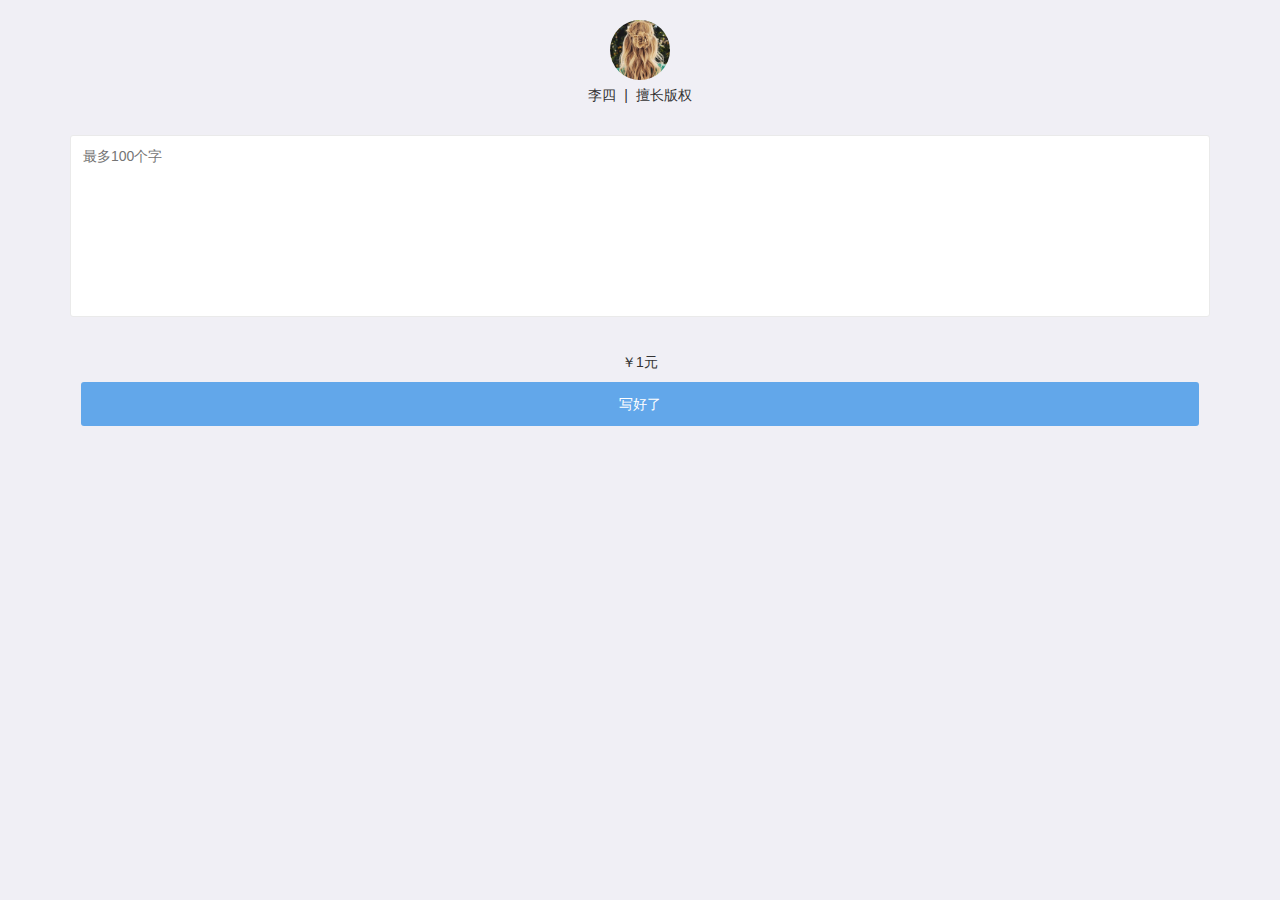
==== daodaolaw/ask.html @ 042ed22e "更新" ====
<!DOCTYPE html>
<html>
<head lang="zh">
  <meta charset="utf-8">
  <meta name="format-detection" content="telephone=no" />
  <meta name="viewport" content="width=device-width, initial-scale=1.0, maximum-scale=1.0, user-scalable=no">
  <title>提问</title>
  <link href="lib/bootstrap/css/bootstrap.css" rel="stylesheet"/>
  <link href="lib/font-awesome/css/font-awesome.min.css" rel="stylesheet"/>
  <link rel="stylesheet" type="text/css" href="css/wbollStore.css">
</head>

<body>
  <div class="container">
    <div class="row">
      <div class="col-xs-12" id="ask">
      </div>
    </div>
  </div>
  
<script src="lib/bootstrap/js/jquery-1.11.3.min.js" type="text/javascript"></script>
<script src="lib/bootstrap/js/bootstrap.min.js" type="text/javascript"></script>
<script src="lib/react/react.min.js" type="text/javascript"></script>
<script src="lib/react/JSXTransformer.js" type="text/javascript"></script>
<script src="js/ask.js" type="text/jsx"></script>

</body>
</html>
---- daodaolaw/css/wbollStore.css ----
@import "productCom.css";
@import "navbar.css";
@import "frame.css";
@import "slider.css";
@import "wbollSpace.css";


*{font-family: 'Microsoft Yahei', "Helvetica Neue", Helvetica, STHeiTi, sans-serif;font-size:12px;}
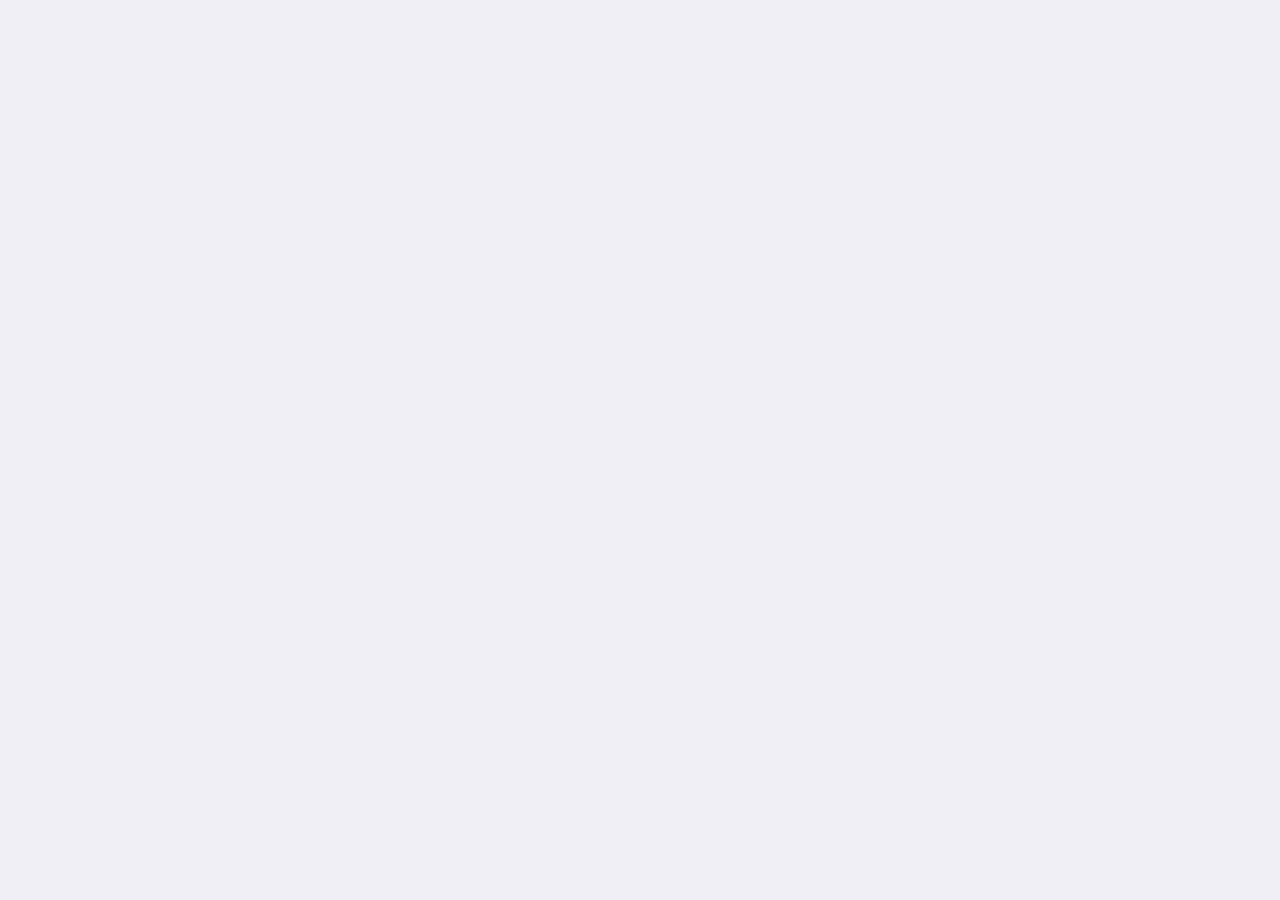
==== commit 0cf26388: "A" ====
--- a/daodaolaw/ask.html
+++ b/daodaolaw/ask.html
@@ -20,6 +20,7 @@
   
 <script src="lib/bootstrap/js/jquery-1.11.3.min.js" type="text/javascript"></script>
 <script src="lib/bootstrap/js/bootstrap.min.js" type="text/javascript"></script>
+<script src="http://res.wx.qq.com/open/js/jweixin-1.0.0.js" type='text/javascript'></script>
 <script src="lib/react/react.min.js" type="text/javascript"></script>
 <script src="lib/react/JSXTransformer.js" type="text/javascript"></script>
 <script src="js/ask.js" type="text/jsx"></script>
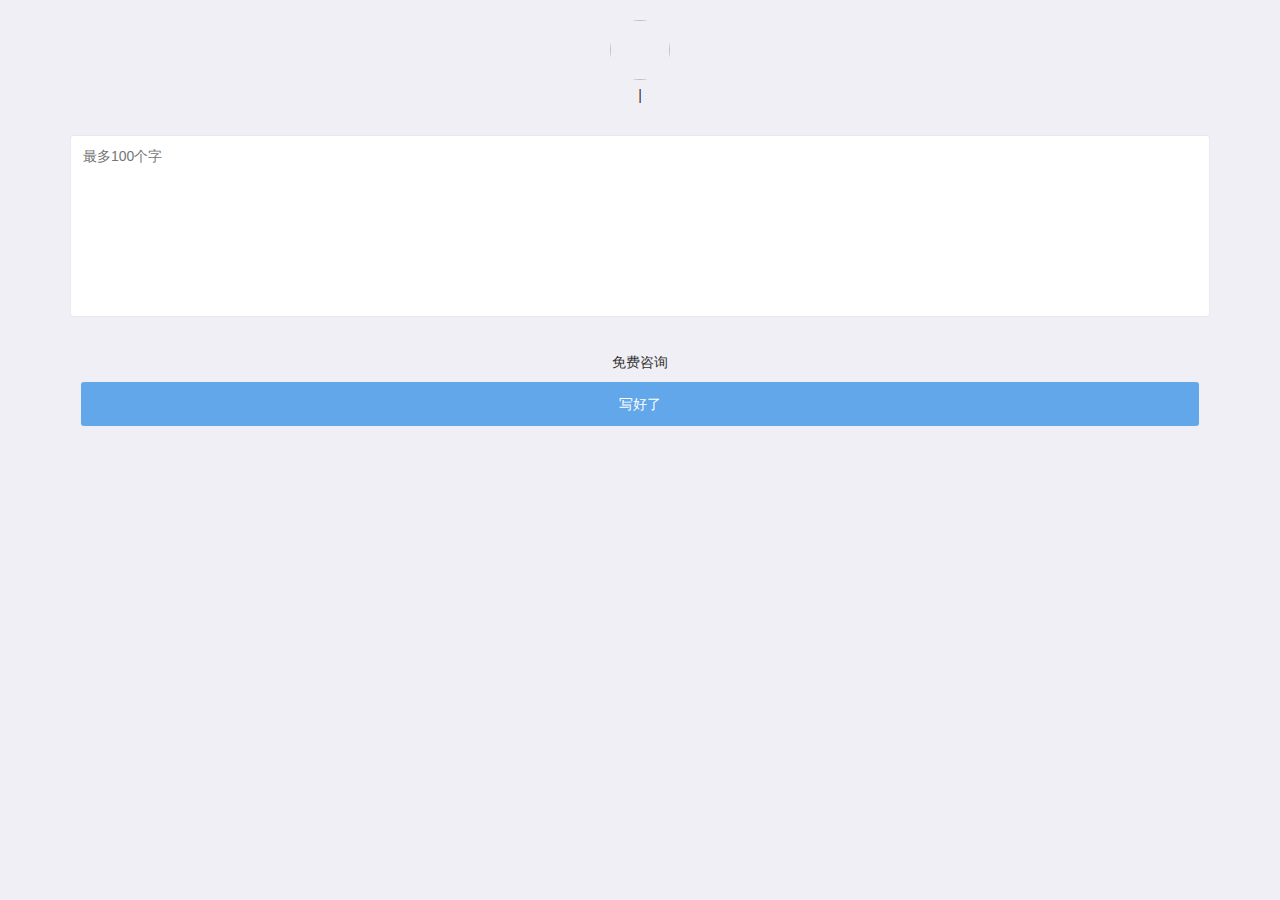
==== commit dfe56d5f: "A" ====
--- a/daodaolaw/ask.html
+++ b/daodaolaw/ask.html
@@ -23,6 +23,7 @@
 <script src="http://res.wx.qq.com/open/js/jweixin-1.0.0.js" type='text/javascript'></script>
 <script src="lib/react/react.min.js" type="text/javascript"></script>
 <script src="lib/react/JSXTransformer.js" type="text/javascript"></script>
+<script src="js/load.js" type="text/jsx"></script>
 <script src="js/ask.js" type="text/jsx"></script>
 
 </body>
